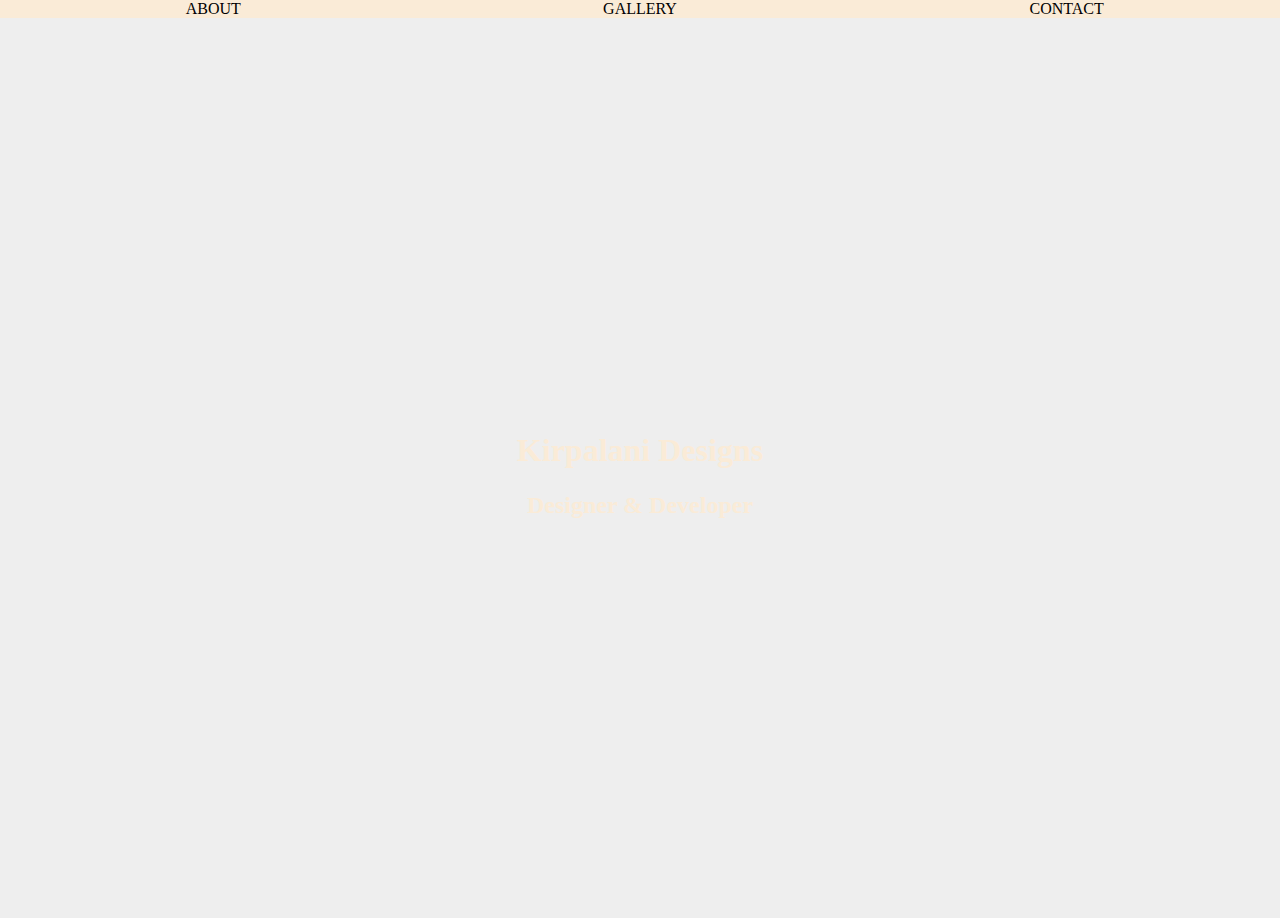
==== index.html @ 5d346c1d "deleted dir" ====
<!DOCTYPE html>
<html>

  <head>
    <link rel="stylesheet" type="text/css" href="style.css">
    <title>Kirpalani Designs</title>
  </head>

  <body>

      <header>
            <nav class="container">

                    <div class="1">
                    <a href="#" class="navLinks">About</a>
                    </div>
                    <div class="2">
                    <a href="./index2.html" class="navLinks">Gallery</a>
                    </div>
                    <div class="3">
                    <a href="#" class="navLinks">Contact</a>
                    </div>
    
                  </nav>

    </header>

   
    <div class="frame"></div>

        
      <h1>Kirpalani Designs</h1>
      <h2>Designer & Developer</h2>

  </body>

</html>
---- style.css ----
.frame {
    height: 100vh;
    width: 100vw;
    margin: 0 auto;
    background-color: #eee;
    background-position: center;
    background-size: cover;
    animation: image 2s infinite alternate;
  }
  
  @keyframes image {
    0% {
      background-image: url('https://i.imgur.com/Xulubox.jpg');
    }
    100% {
      background-image: url('https://i.imgur.com/QguApMA.jpg');
    }
  }


h1{
    color: antiquewhite;
    text-align: center;
    line-height: 200px;
    margin: auto;
    margin-top: -100px;
    position: absolute;
    top: 50%;
    width: 100%;
}
h2{
    color: antiquewhite;
    text-align: center;
    line-height: 200px;
    margin: auto;
    margin-top: 0px;
    position: absolute;
    top: 45%;
    width: 100%;
}

body {
    margin: 0;
  }
  
  nav {
    display: grid;
    grid-template-columns: repeat(3, 1fr);
    grid-auto-rows: auto;
    align-items: center;
    text-align: center;
    background: antiquewhite;
  }
  
  .navLinks {
    text-transform: uppercase;
    text-decoration: none;
    color: black;
  }
  
  .navLinks:hover {
    color: white;
  }
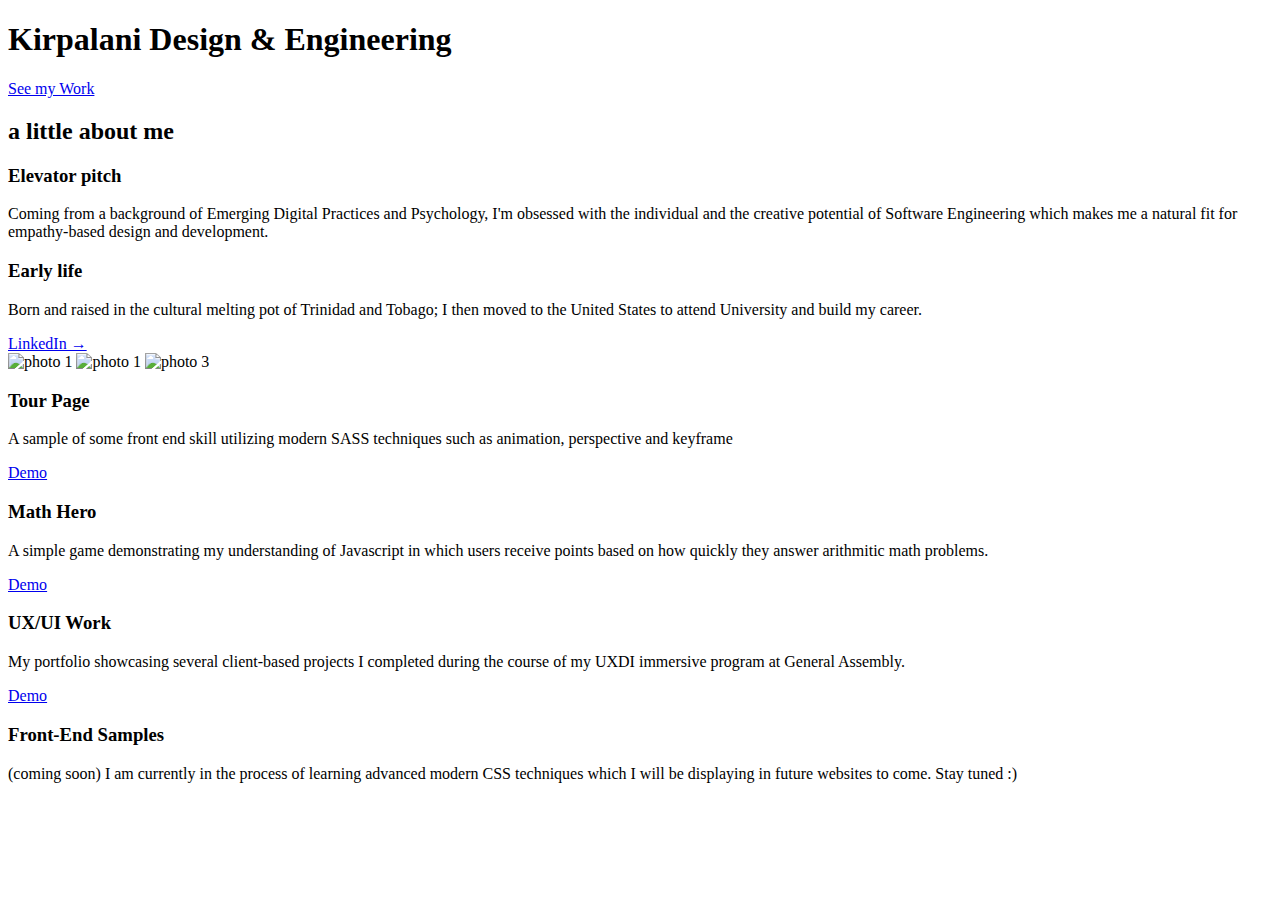
==== commit 357140d1: "initial code" ====
--- a/index.html
+++ b/index.html
@@ -1,37 +1,198 @@
 <!DOCTYPE html>
-<html>
+<html lang="en">
 
-  <head>
-    <link rel="stylesheet" type="text/css" href="style.css">
-    <title>Kirpalani Designs</title>
-  </head>
+<head>
+  <meta charset="UTF-8">
+  <meta name="viewport" content="width=device-width, initial-scale=1.0">
 
-  <body>
+  <link href="https://fonts.googleapis.com/css?family=Lato:100,300,400,700,900" rel="stylesheet">
+  <link rel="stylesheet" href="css/icon-font.css">
+  <link rel="stylesheet" href="css/icon-font.css">
+  <link rel="stylesheet" href="css/style.css">
+  <link rel="shortcut icon" type="image/png" href="img/favicon.png">
 
-      <header>
-            <nav class="container">
+  <title>Kirpalani Designs</title>
+</head>
 
-                    <div class="1">
-                    <a href="#" class="navLinks">About</a>
-                    </div>
-                    <div class="2">
-                    <a href="./index2.html" class="navLinks">Gallery</a>
-                    </div>
-                    <div class="3">
-                    <a href="#" class="navLinks">Contact</a>
-                    </div>
-    
-                  </nav>
+<body>
+  <header class="header">
+    <!-- <div class="header__logo-box">
+            <img src="img/logo-white.png" alt="Logo" class="header__logo">
+        </div> -->
 
-    </header>
+    <div class="header__text-box">
+      <h1 class="heading-primary">
+        <span class="heading-primary--main">Kirpalani</span>
+        <span class="heading-primary--sub">Design & Engineering</span>
+      </h1>
+      <a href="#test" class="btn btn--white btn--animated">See my Work</a>
+    </div>
 
-   
-    <div class="frame"></div>
+  </header>
 
-        
-      <h1>Kirpalani Designs</h1>
-      <h2>Designer & Developer</h2>
+  <main>
+    <section class="section-about">
+      <div class="u-center-text u-margin-bottom-big">
+        <h2 class="heading-secondary">
+          a little about me
+        </h2>
+      </div>
 
-  </body>
+      <div class="row">
+        <div class="col-1-of-2">
+          <h3 class="heading-tertiary u-margin-bottom-small">Elevator pitch</h3>
+          <p class="paragraph">
+            Coming from a background of Emerging Digital Practices and Psychology, I'm obsessed with the individual and
+            the creative potential of Software Engineering which makes me a natural fit for empathy-based design and
+            development.
+          </p>
+
+          <h3 class="heading-tertiary u-margin-bottom-small">Early life</h3>
+          <p class="paragraph">
+            Born and raised in the cultural melting pot of Trinidad and Tobago; I then moved to the United States to
+            attend University and build my career.
+          </p>
+
+          <a href="http://www.LinkedIn.com/in/kirran-kirpalani" class="btn-text">LinkedIn &rarr;</a>
+
+        </div>
+        <div class="col-1-of-2">
+          <div class="composition">
+            <img src="https://i.postimg.cc/7hkGZHx1/DU.jpg" alt="photo 1"
+              class="composition__photo composition__photo--p1">
+            <img src="https://i.postimg.cc/hv1JJkjk/maracas.jpg" alt="photo 1"
+              class="composition__photo composition__photo--p2">
+            <img src="https://i.postimg.cc/q7LtmV0j/selfie.png" alt="photo 3"
+              class="composition__photo composition__photo--p3">
+          </div>
+
+        </div>
+      </div>
+    </section>
+
+    <section id="test" class="section-features">
+
+      <div class="row">
+        <div class="col-1-of-4">
+          <div class="feature-box">
+            <i class="feature-box__icon icon-basic-photo"></i>
+            <h3 class="heading-tertiary u-margin-bottom-small">Tour Page</h3>
+            <p class="feature-box__text">
+              A sample of some front end skill utilizing modern SASS techniques such as animation, perspective and
+              keyframe
+            </p>
+            <a href="https://codepen.io/Kirpzmoney/live/gOOPJQZ" class="btn-text">Demo</a>
+          </div>
+        </div>
+
+        <div class="col-1-of-4">
+          <div class="feature-box">
+            <i class="feature-box__icon icon-basic-pencil-ruler"></i>
+            <h3 class="heading-tertiary u-margin-bottom-small">Math Hero</h3>
+            <p class="feature-box__text">
+              A simple game demonstrating my understanding of Javascript in which users receive points based on how
+              quickly they answer arithmitic math problems.
+            </p>
+            <a href="https://codepen.io/Kirpzmoney/pen/ExYBQmx" class="btn-text">Demo</a>
+          </div>
+        </div>
+
+        <div class="col-1-of-4">
+          <div class="feature-box">
+            <i class="feature-box__icon icon-basic-lightbulb"></i>
+            <h3 class="heading-tertiary u-margin-bottom-small">UX/UI Work</h3>
+            <p class="feature-box__text">
+              My portfolio showcasing several client-based projects I completed during the course of my UXDI immersive
+              program at General Assembly.
+            </p>
+            <a href="https://thekirpz.wordpress.com/" class="btn-text">Demo</a>
+          </div>
+        </div>
+
+        <div class="col-1-of-4">
+          <div class="feature-box">
+            <i class="feature-box__icon icon-basic-webpage"></i>
+            <h3 class="heading-tertiary u-margin-bottom-small">Front-End Samples</h3>
+            <p class="feature-box__text">
+              (coming soon) I am currently in the process of learning advanced modern CSS techniques which I will be
+              displaying in future websites to come. Stay tuned :)
+            </p>
+          </div>
+        </div>
+
+      </div>
+    </section>
+  </main>
+  <!--
+    <section class="grid-test">
+        <div class="row">
+            <div class="col-1-of-2">
+                col 1 of 2
+            </div>
+            <div class="col-1-of-2">
+                col 1 of 2
+            </div>
+        </div>
+
+        <div class="row">
+            <div class="col-1-of-3">
+                col 1 of 3
+            </div>
+            <div class="col-1-of-3">
+                col 1 of 3
+            </div>
+            <div class="col-1-of-3">
+                col 1 of 3
+            </div>
+        </div>
+
+        <div class="row">
+            <div class="col-1-of-3">
+                col 1 of 3
+            </div>
+            <div class="col-2-of-3">
+                col 2 of 3
+            </div>
+        </div>
+
+
+        <div class="row">
+            <div class="col-1-of-4">
+                col 1 of 4
+            </div>
+            <div class="col-1-of-4">
+                col 1 of 4
+            </div>
+            <div class="col-1-of-4">
+                col 1 of 4
+            </div>
+            <div class="col-1-of-4">
+                col 1 of 4
+            </div>
+        </div>
+
+        <div class="row">
+            <div class="col-1-of-4">
+                col 1 of 4
+            </div>
+            <div class="col-1-of-4">
+                col 1 of 4
+            </div>
+            <div class="col-2-of-4">
+                col 2 of 4
+            </div>
+        </div>
+
+        <div class="row">
+            <div class="col-1-of-4">
+                col 1 of 4
+            </div>
+            <div class="col-3-of-4">
+                col 3 of 4
+            </div>
+        </div>
+    </section>
+    -->
+</body>
 
 </html>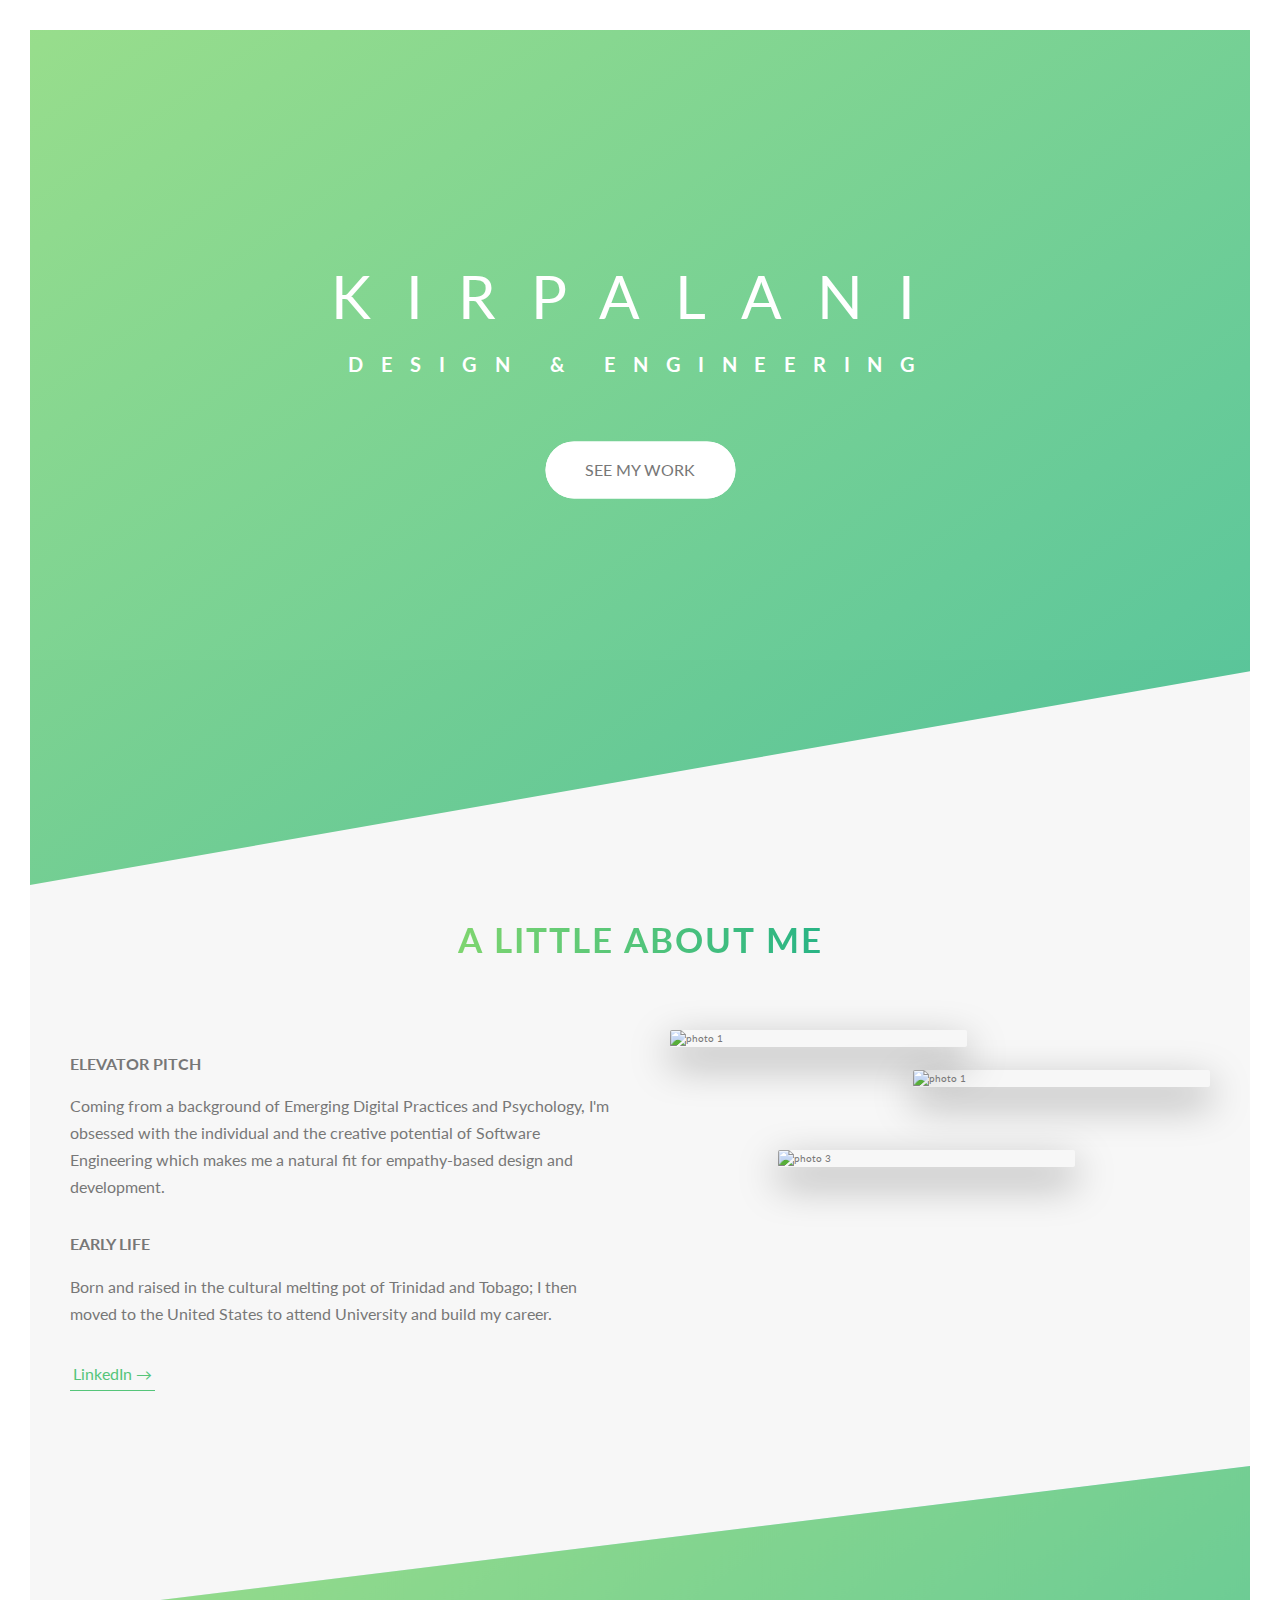
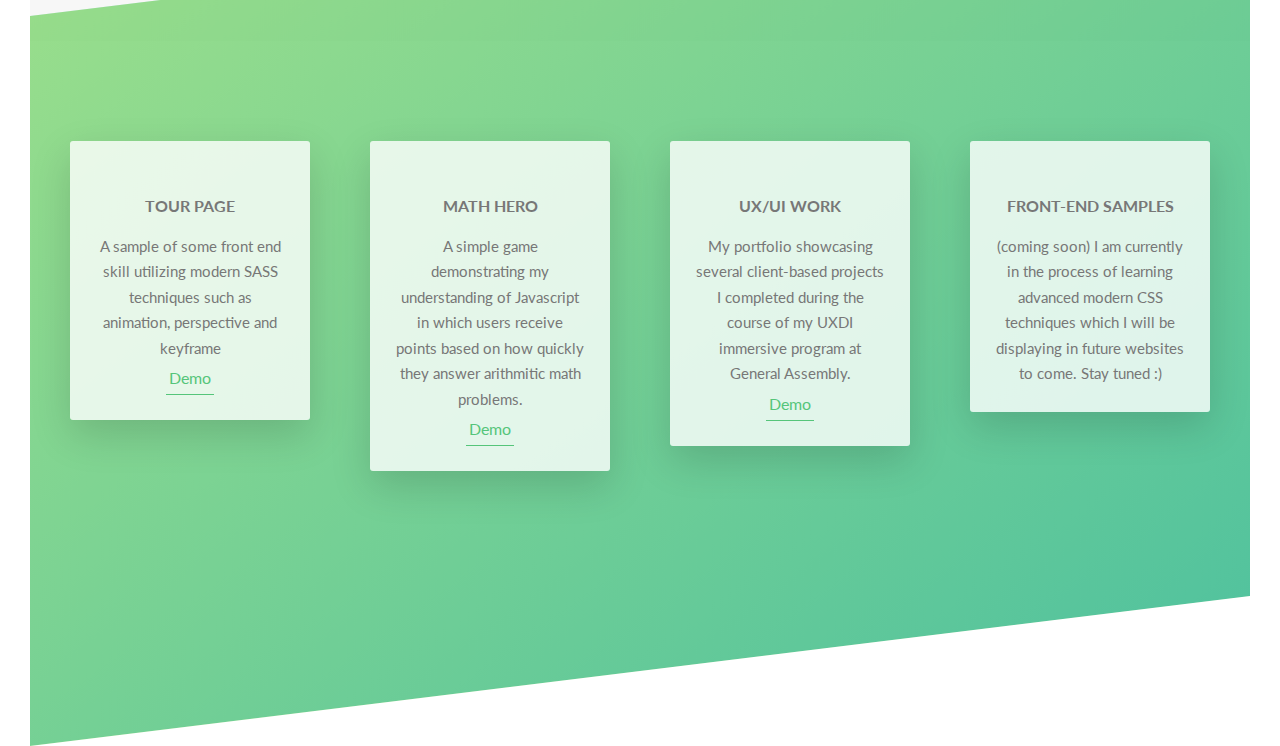
==== commit dedd8053: "adds link to css" ====
--- a/index.html
+++ b/index.html
@@ -6,9 +6,9 @@
   <meta name="viewport" content="width=device-width, initial-scale=1.0">
 
   <link href="https://fonts.googleapis.com/css?family=Lato:100,300,400,700,900" rel="stylesheet">
-  <link rel="stylesheet" href="css/icon-font.css">
-  <link rel="stylesheet" href="css/icon-font.css">
-  <link rel="stylesheet" href="css/style.css">
+  <!-- <link rel="stylesheet" href="css/icon-font.css">
+  <link rel="stylesheet" href="css/icon-font.css"> -->
+  <link rel="stylesheet" href="./style.css">
   <link rel="shortcut icon" type="image/png" href="img/favicon.png">
 
   <title>Kirpalani Designs</title>
--- a/style.css
+++ b/style.css
@@ -0,0 +1,265 @@
+@keyframes moveInLeft {
+  0% {
+    opacity: 0;
+    transform: translateX(-10rem); }
+  100% {
+    opacity: 1;
+    transform: translate(0); } }
+
+@keyframes moveInRight {
+  0% {
+    opacity: 0;
+    transform: translateX(10rem); }
+  100% {
+    opacity: 1;
+    transform: translate(0); } }
+
+@keyframes moveInBottom {
+  0% {
+    opacity: 0;
+    transform: translateY(3rem); }
+  100% {
+    opacity: 1;
+    transform: translate(0); } }
+
+*,
+*::after,
+*::before {
+  margin: 0;
+  padding: 0;
+  box-sizing: inherit; }
+
+html {
+  font-size: 62.5%; }
+
+body {
+  box-sizing: border-box; }
+
+body {
+  font-family: "Lato", sans-serif;
+  font-weight: 400;
+  /* font-size: 16px; */
+  line-height: 1.7;
+  color: #777;
+  padding: 3rem; }
+
+.heading-primary {
+  color: #fff;
+  text-transform: uppercase;
+  margin-bottom: 6rem; }
+  .heading-primary--main {
+    display: block;
+    font-size: 6rem;
+    font-weight: 400;
+    letter-spacing: 3.5rem;
+    animation-name: moveInLeft;
+    animation-duration: 2s; }
+  .heading-primary--sub {
+    display: block;
+    font-size: 2rem;
+    font-weight: 700;
+    letter-spacing: 1.75rem;
+    animation: moveInRight 2s ease-out; }
+
+.heading-secondary {
+  font-size: 3.5rem;
+  text-transform: uppercase;
+  font-weight: 700;
+  display: inline-block;
+  background-image: linear-gradient(to right, #7ed56f, #28b485);
+  -webkit-background-clip: text;
+  color: transparent;
+  letter-spacing: 2px;
+  transition: all .2s; }
+  .heading-secondary:hover {
+    transform: skewX(2deg) scale(1.01);
+    text-shadow: 0.5rem 1rem 2rem rgba(0, 0, 0, 0.2); }
+
+.heading-tertiary {
+  font-size: 1.6rem;
+  font-weight: 700;
+  text-transform: uppercase; }
+
+.paragraph {
+  font-size: 1.6rem; }
+  .paragraph:not(:last-child) {
+    margin-bottom: 3rem; }
+
+.u-center-text {
+  text-align: center; }
+
+.u-margin-bottom-small {
+  margin-bottom: 1.5rem; }
+
+.u-margin-bottom-medium {
+  margin-bottom: 4rem; }
+
+.u-margin-bottom-big {
+  margin-bottom: 8rem; }
+
+.btn:link, .btn:visited {
+  text-transform: uppercase;
+  text-decoration: none;
+  padding: 1.5rem 4rem;
+  display: inline-block;
+  border-radius: 10rem;
+  transition: all .2s;
+  position: relative;
+  font-size: 1.6rem; }
+
+.btn:hover {
+  transform: translateY(-3px);
+  box-shadow: 0 1rem 2rem rgba(0, 0, 0, 0.2); }
+  .btn:hover::after {
+    transform: scaleX(1.4) scaleY(1.6);
+    opacity: 0; }
+
+.btn:active {
+  transform: translateY(-1px);
+  box-shadow: 0 0.5rem 1rem rgba(0, 0, 0, 0.2); }
+
+.btn--white {
+  background-color: #fff;
+  color: #777; }
+  .btn--white::after {
+    background-color: white; }
+
+.btn::after {
+  content: "";
+  display: inline-block;
+  height: 100%;
+  width: 100%;
+  border-radius: 10rem;
+  position: absolute;
+  top: 0;
+  left: 0;
+  z-index: -1;
+  transition: all .4s; }
+
+.btn--animated {
+  animation: moveInBottom 0.5s ease-out .75s;
+  animation-fill-mode: backwards; }
+
+.btn-text:link, .btn-text:visited {
+  font-size: 1.6rem;
+  color: #55c57a;
+  display: inline-block;
+  text-decoration: none;
+  border-bottom: 1px solid #55c57a;
+  padding: 3px;
+  transition: all .2s; }
+
+.btn-text:hover {
+  background-color: #55c57a;
+  color: #fff;
+  box-shadow: 0 1rem 2rem rgba(0, 0, 0, 0.15);
+  transform: translateY(-2px); }
+
+.btn-text:active {
+  box-shadow: 0 0.5rem 1rem rgba(0, 0, 0, 0.15);
+  transform: translateY(0); }
+
+.composition {
+  position: relative; }
+  .composition__photo {
+    width: 55%;
+    box-shadow: 0 1.5rem 4rem rgba(0, 0, 0, 0.4);
+    border-radius: 2px;
+    position: absolute;
+    z-index: 10;
+    transition: all .2s;
+    outline-offset: 2rem; }
+    .composition__photo--p1 {
+      left: 0;
+      top: -2rem; }
+    .composition__photo--p2 {
+      right: 0;
+      top: 2rem; }
+    .composition__photo--p3 {
+      left: 20%;
+      top: 10rem; }
+    .composition__photo:hover {
+      outline: 1.5rem solid #55c57a;
+      transform: scale(1.05) translateY(-0.5rem);
+      box-shadow: 0 2.5rem 4rem rgba(0, 0, 0, 0.5);
+      z-index: 20; }
+  .composition:hover .composition__photo:not(:hover) {
+    transform: scale(0.95); }
+
+.feature-box {
+  background-color: rgba(255, 255, 255, 0.8);
+  font-size: 1.5rem;
+  padding: 2.5rem;
+  text-align: center;
+  border-radius: 3px;
+  box-shadow: 0 1.5rem 4rem rgba(0, 0, 0, 0.15);
+  transition: transform .3s; }
+  .feature-box__icon {
+    font-size: 6rem;
+    margin-bottom: .5rem;
+    display: inline-block;
+    background-image: linear-gradient(to right, #7ed56f, #28b485);
+    -webkit-background-clip: text;
+    color: transparent; }
+  .feature-box:hover {
+    transform: translateY(-1.5rem) scale(1.03); }
+
+.row {
+  max-width: 114rem;
+  margin: 0 auto; }
+  .row:not(:last-child) {
+    margin-bottom: 8rem; }
+  .row::after {
+    content: "";
+    display: table;
+    clear: both; }
+  .row [class^="col-"] {
+    float: left; }
+    .row [class^="col-"]:not(:last-child) {
+      margin-right: 6rem; }
+  .row .col-1-of-2 {
+    width: calc((100% - 6rem)/2); }
+  .row .col-1-of-3 {
+    width: calc((100% - 2 * 6rem)/3); }
+  .row .col-2-of-3 {
+    width: calc(2 * ((100% - 2 * 6rem)/3) + 6rem); }
+  .row .col-1-of-4 {
+    width: calc((100% - 3 * 6rem)/4); }
+  .row .col-2-of-4 {
+    width: calc(2 * ((100% - 3 * 6rem)/4)+6rem); }
+  .row .col-3-of-4 {
+    width: calc(3 * ((100% - 3 * 6rem)/4)+ 2* 6rem); }
+
+.header {
+  height: 95vh;
+  background-image: linear-gradient(to right bottom, rgba(126, 213, 111, 0.8), rgba(40, 180, 133, 0.8)), url(../img/hero1.jpg);
+  background-size: cover;
+  background-position: top;
+  position: relative;
+  clip-path: polygon(0 0, 100% 0, 100% 75%, 0 100%); }
+  .header__logo-box {
+    position: absolute;
+    top: 4rem;
+    left: 4rem; }
+  .header__logo {
+    height: 3.5rem; }
+  .header__text-box {
+    position: absolute;
+    top: 40%;
+    left: 50%;
+    transform: translate(-50%, -50%);
+    text-align: center; }
+
+.section-about {
+  background-color: #f7f7f7;
+  padding: 25rem 0;
+  margin-top: -25vh; }
+
+.section-features {
+  padding: 20rem 0;
+  background-image: linear-gradient(to right bottom, rgba(126, 213, 111, 0.8), rgba(40, 180, 133, 0.8)), url(../img/nat-4.jpg);
+  background-size: cover;
+  margin-top: -10rem;
+  transform: skewY(-7deg); }
+  .section-features > * {
+    transform: skewY(7deg); }
